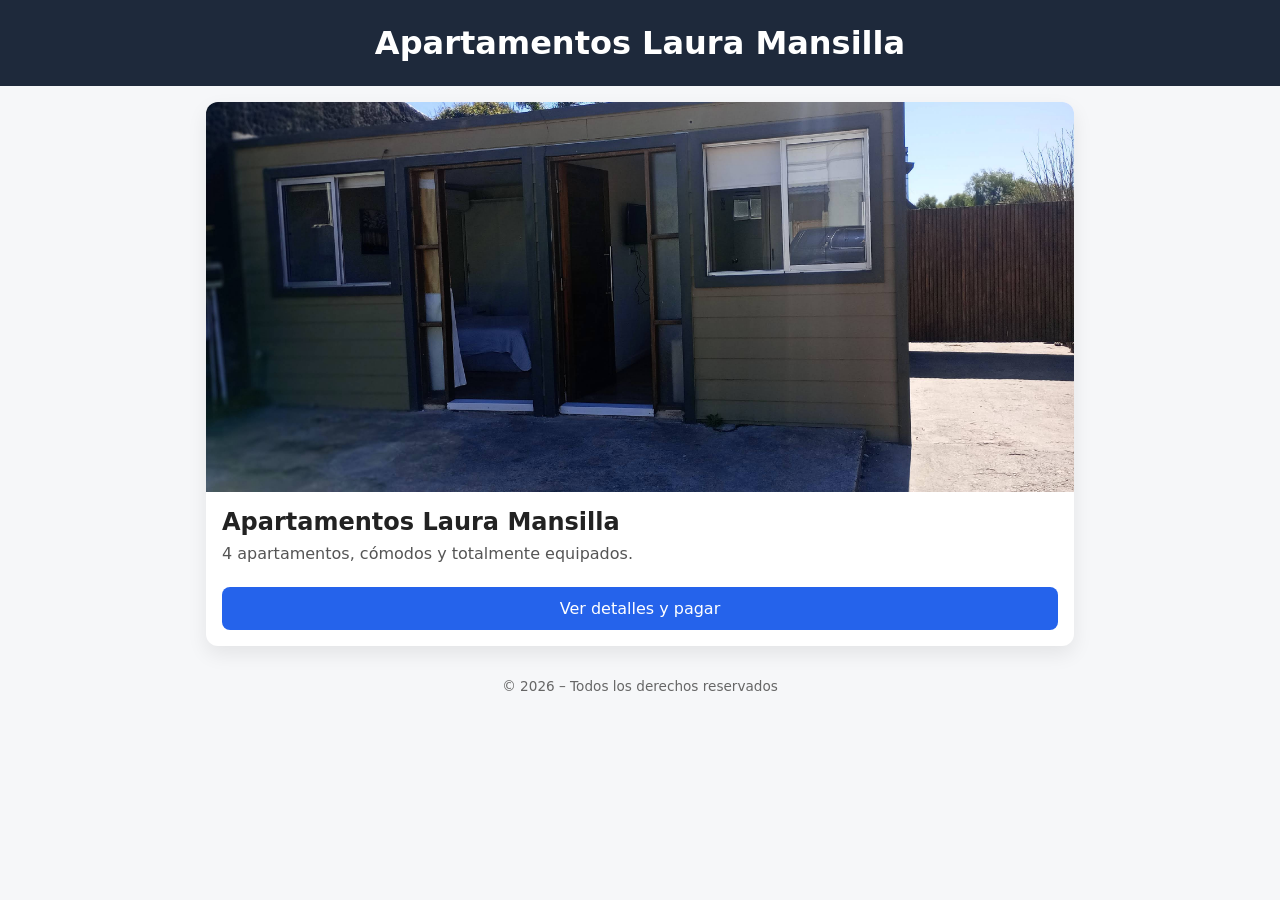
==== frontend/index.html @ 7ecbb336 "FEAT: First frontend version" ====
<!DOCTYPE html>
<html lang="es">
<head>
  <meta charset="UTF-8" />
  <meta name="viewport" content="width=device-width, initial-scale=1.0" />
  <title>Apartamentos Laura Mansilla</title>
  <link rel="stylesheet" href="css/styles.css" />
</head>
<body>

  <header class="header">
    <h1>Apartamentos Laura Mansilla</h1>
  </header>

<main class="container">

  <section class="apartment-card">
    <img src="assets/images/Fachada.jpg" alt="Apartamento">
    <h2>Apartamentos Laura Mansilla</h2>
    <p>4 apartamentos, cómodos y totalmente equipados.</p>

    <a href="detalle.html" class="btn">
      Ver detalles y pagar
    </a>
  </section>

</main>


  <footer class="footer">
    <p>© 2026 – Todos los derechos reservados</p>
  </footer>

  <script src="js/app.js"></script>
</body>
</html>
---- frontend/css/styles.css ----
* {
  box-sizing: border-box;
  margin: 0;
  padding: 0;
  font-family: system-ui, sans-serif;
}

body {
  background: #f6f7f9;
  color: #222;
}

.header {
  padding: 1.5rem;
  text-align: center;
  background: #1e293b;
  color: #fff;
}

.container {
  padding: 1rem;
  display: flex;
}
.containerDetalle {
  padding: 1rem;
  display:grid;
  gap: 1.5rem;
}
.apartment-card {
  background: white;
  border-radius: 12px;
  overflow: hidden;
  box-shadow: 0 8px 20px rgba(0,0,0,0.08);
}

.apartment-card img {
  width: 100%;
  display: block;
}

.apartment-card h2 {
  padding: 1rem 1rem 0;
}

.apartment-card p {
  padding: 0.5rem 1rem;
  color: #555;
}

.apartment-card button {
  margin: 1rem;
  padding: 0.75rem;
  width: calc(100% - 2rem);
  border: none;
  border-radius: 8px;
  background: #2563eb;
  color: white;
  font-size: 1rem;
  cursor: pointer;
}

.apartment-card button:hover {
  background: #1d4ed8;
}

.footer {
  text-align: center;
  padding: 1rem;
  font-size: 0.85rem;
  color: #666;
}

/* Desktop */
@media (min-width: 768px) {
  .containerDetalle {
    grid-template-columns: repeat(2, 1fr);
    max-width: 900px;
    margin: auto;
  }
}
@media (min-width: 768px) {
  .container {
    grid-template-columns: repeat(2, 1fr);
    max-width: 900px;
    margin: auto;
  }
}
.btn {
  display: block;
  text-align: center;
  margin: 1rem;
  padding: 0.75rem;
  background: #2563eb;
  color: white;
  border-radius: 8px;
  text-decoration: none;
}
.selector {
  margin-bottom: 1rem;
}

.selector select {
  width: 100%;
  padding: 0.5rem;
  margin-top: 0.5rem;
  border-radius: 6px;
}

.gallery img {
  width: 100%;
  border-radius: 12px;
}

.details {
  margin-top: 1rem;
}

.price {
  margin-top: 0.5rem;
  font-size: 1.1rem;
}

.alert {
  margin: 0px;
  padding: 1rem;
  background: #fff3cd;
  border-left: 4px solid #facc15;
  font-size: 0.9rem;
}
.gallery {
  display: flex;
  flex-direction: column;
  gap: 1rem;
}

.gallery img,
.gallery video {
  width: 100%;
  border-radius: 12px;
  box-shadow: 0 6px 16px rgba(0,0,0,0.1);
}
@media (min-width: 768px) {
  .gallery {
    display: grid;
    grid-template-columns: repeat(2, 1fr);
  }

  .gallery video {
    grid-column: span 2;
  }
}
.carousel {
  position: relative;
  width: 100%;
  aspect-ratio: 4 / 5;
  overflow: hidden;
  border-radius: 12px;
  background: #f1f1f1;
}

.carousel-track {
  display: flex;
  height: 100%;
  transition: transform 0.3s ease-in-out;
}

.slide {
  min-width: 100%;
  height: 100%;
  display: flex;
  justify-content: center;
  align-items: center;
}

.slide img,
.slide video {
  width: 100%;
  height: 100%;
  object-fit: cover; 
}


/* Flechas */
.nav {
  position: absolute;
  top: 50%;
  transform: translateY(-50%);
  background: rgba(0,0,0,0.5);
  color: white;
  border: none;
  font-size: 2rem;
  padding: 0.25rem 0.75rem;
  cursor: pointer;
  z-index: 2;
  border-radius: 50%;
}

.nav.prev {
  left: 10px;
}

.nav.next {
  right: 10px;
}

/* Desktop un poco más grande */
@media (min-width: 768px) {
  .nav {
    font-size: 2.5rem;
  }
}
.back-title {
  cursor: pointer;
}

.back-title:active {
  opacity: 0.7;
}
.details {
  margin-bottom: 1rem;
}

.details h2 {
  margin-bottom: 0.5rem;
}

.details p {
  margin-bottom: 0.5rem;
}

.selector {
  margin: 0px;
}
.lightbox {
  position: fixed;
  inset: 0;
  background: rgba(0,0,0,0.9);
  display: flex;
  justify-content: center;
  align-items: center;
  z-index: 9999;
}

.lightbox.hidden {
  display: none;
}

.lightbox-content img,
.lightbox-content video {
  max-width: 95vw;
  max-height: 95vh;
  object-fit: contain;
}
@media (min-width: 768px) {
  .carousel {
    aspect-ratio: 16 / 9;
  }
}
.booking {
  margin-top: 1.5rem;
  display: flex;
  flex-direction: column;
  gap: 1rem;
}

.nights select {
  width: 100%;
  padding: 0.5rem;
  border-radius: 6px;
}

.total {
  font-size: 1.2rem;
}

.btn-pago {
  padding: 0.9rem;
  background: #16a34a;
  color: white;
  border: none;
  border-radius: 8px;
  font-size: 1rem;
  cursor: pointer;
}

.btn-pago:hover {
  background: #15803d;
}
.nights input {
  width: 100%;
  padding: 0.5rem;
  border-radius: 6px;
  border: 1px solid #ccc;
  font-size: 1rem;
}
.modal {
  position: fixed;
  inset: 0;
  background: rgba(0,0,0,0.6);
  display: flex;
  justify-content: center;
  align-items: center;
  z-index: 9999;
}

.modal.hidden {
  display: none;
}

.modal-content {
  background: white;
  padding: 1.5rem;
  border-radius: 12px;
  width: 90%;
  max-width: 400px;
  display: flex;
  flex-direction: column;
  gap: 1rem;
}

.modal-content button {
  padding: 0.8rem;
  background: #16a34a;
  color: white;
  border: none;
  border-radius: 8px;
  cursor: pointer;
}

.modal-content button:disabled {
  background: #9ca3af;
  cursor: not-allowed;
}
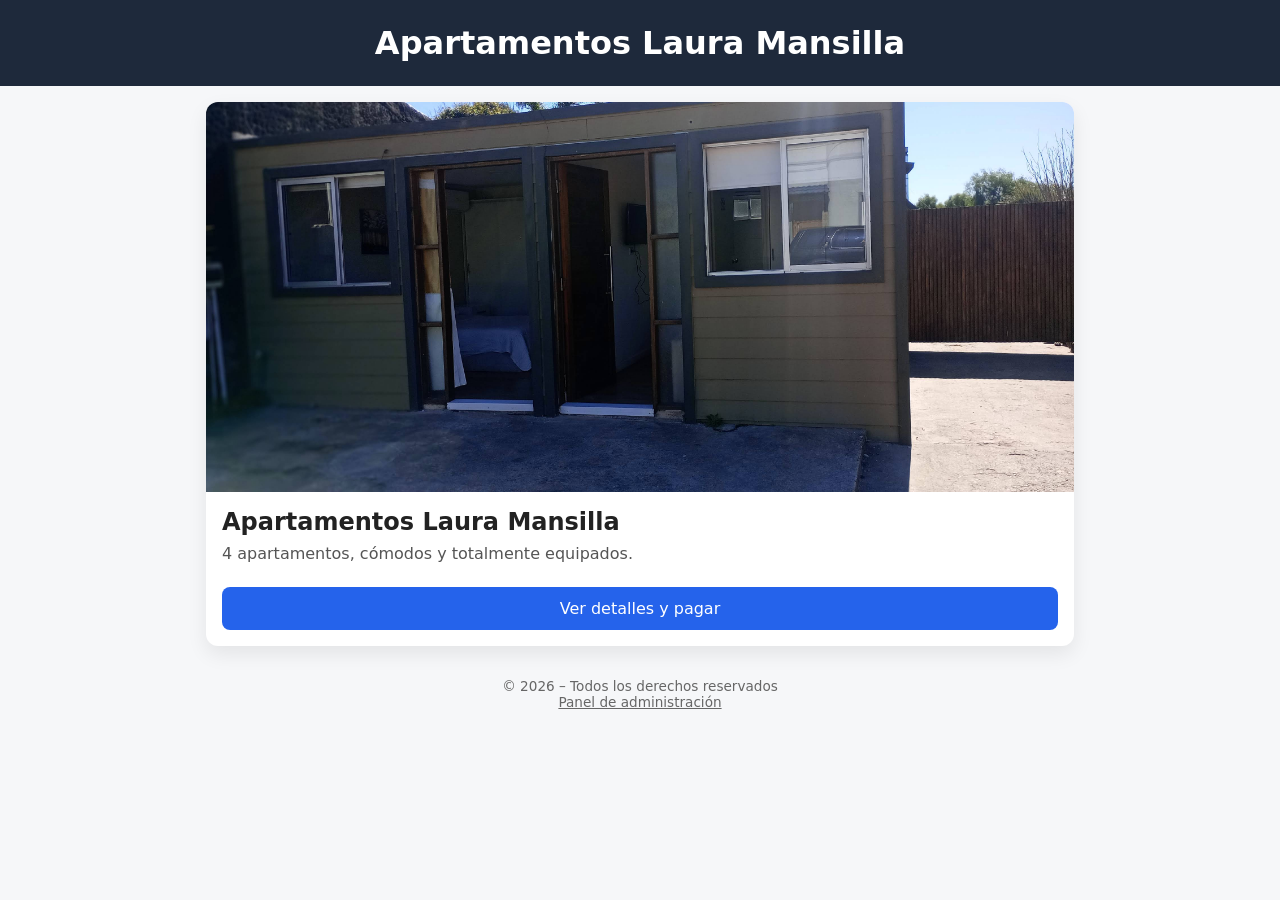
==== commit dec65ec7: "FEAT: Add admin panel for editing apartment config Single-screen table to manage availability, price" ====
--- a/frontend/index.html
+++ b/frontend/index.html
@@ -29,6 +29,7 @@
 
   <footer class="footer">
     <p>© 2026 – Todos los derechos reservados</p>
+    <p><a href="admin.html">Panel de administración</a></p>
   </footer>
 
   <script src="js/app.js"></script>
--- a/frontend/css/styles.css
+++ b/frontend/css/styles.css
@@ -1,3 +1,22 @@
+:root {
+  --color-bg: #f6f7f9;
+  --color-text: #222;
+  --color-header-bg: #1e293b;
+  --color-card: #ffffff;
+  --color-border: #e2e8f0;
+  --color-primary: #2563eb;
+  --color-primary-dark: #1d4ed8;
+  --color-success: #16a34a;
+  --color-success-dark: #15803d;
+  --color-danger: #dc2626;
+  --color-danger-dark: #b91c1c;
+  --shadow-soft: 0 8px 20px rgba(0, 0, 0, 0.08);
+  --radius-lg: 16px;
+  --radius-md: 12px;
+  --radius-sm: 8px;
+  --control-height: 36px;
+}
+
 * {
   box-sizing: border-box;
   margin: 0;
@@ -6,14 +25,14 @@
 }
 
 body {
-  background: #f6f7f9;
-  color: #222;
+  background: var(--color-bg);
+  color: var(--color-text);
 }
 
 .header {
   padding: 1.5rem;
   text-align: center;
-  background: #1e293b;
+  background: var(--color-header-bg);
   color: #fff;
 }
 
@@ -27,10 +46,10 @@
   gap: 1.5rem;
 }
 .apartment-card {
-  background: white;
-  border-radius: 12px;
+  background: var(--color-card);
+  border-radius: var(--radius-md);
   overflow: hidden;
-  box-shadow: 0 8px 20px rgba(0,0,0,0.08);
+  box-shadow: var(--shadow-soft);
 }
 
 .apartment-card img {
@@ -52,21 +71,25 @@
   padding: 0.75rem;
   width: calc(100% - 2rem);
   border: none;
-  border-radius: 8px;
-  background: #2563eb;
+  border-radius: var(--radius-sm);
+  background: var(--color-primary);
   color: white;
   font-size: 1rem;
   cursor: pointer;
 }
 
 .apartment-card button:hover {
-  background: #1d4ed8;
+  background: var(--color-primary-dark);
 }
 
 .footer {
   text-align: center;
   padding: 1rem;
   font-size: 0.85rem;
+  color: #666;
+}
+
+.footer a {
   color: #666;
 }
 
@@ -90,9 +113,9 @@
   text-align: center;
   margin: 1rem;
   padding: 0.75rem;
-  background: #2563eb;
+  background: var(--color-primary);
   color: white;
-  border-radius: 8px;
+  border-radius: var(--radius-sm);
   text-decoration: none;
 }
 .selector {
@@ -275,16 +298,16 @@
 
 .btn-pago {
   padding: 0.9rem;
-  background: #16a34a;
+  background: var(--color-success);
   color: white;
   border: none;
-  border-radius: 8px;
+  border-radius: var(--radius-sm);
   font-size: 1rem;
   cursor: pointer;
 }
 
 .btn-pago:hover {
-  background: #15803d;
+  background: var(--color-success-dark);
 }
 .nights input {
   width: 100%;
@@ -308,9 +331,9 @@
 }
 
 .modal-content {
-  background: white;
+  background: var(--color-card);
   padding: 1.5rem;
-  border-radius: 12px;
+  border-radius: var(--radius-md);
   width: 90%;
   max-width: 400px;
   display: flex;
@@ -320,10 +343,10 @@
 
 .modal-content button {
   padding: 0.8rem;
-  background: #16a34a;
+  background: var(--color-success);
   color: white;
   border: none;
-  border-radius: 8px;
+  border-radius: var(--radius-sm);
   cursor: pointer;
 }
 
@@ -331,4 +354,180 @@
   background: #9ca3af;
   cursor: not-allowed;
 }
+
+/* ---------- Panel de Administración ---------- */
+
+.admin-container {
+  padding: 1.5rem 1rem 3rem;
+  max-width: 1100px;
+  margin: 0 auto;
+}
+
+.admin-card {
+  background: var(--color-card);
+  border-radius: var(--radius-lg);
+  box-shadow: var(--shadow-soft);
+  border: 1px solid var(--color-border);
+  overflow: hidden;
+}
+
+.admin-table-wrapper {
+  overflow-x: auto;
+}
+
+.admin-table {
+  width: 100%;
+  min-width: 720px;
+  border-collapse: collapse;
+}
+
+.admin-table th {
+  text-align: left;
+  font-size: 0.85rem;
+  font-weight: 600;
+  letter-spacing: 0.02em;
+  color: #64748b;
+  text-transform: uppercase;
+  padding: 1rem 1.25rem;
+  border-bottom: 1px solid var(--color-border);
+  white-space: nowrap;
+}
+
+.admin-table td {
+  padding: 1rem 1.25rem;
+  border-bottom: 1px solid var(--color-border);
+  vertical-align: middle;
+}
+
+.admin-table tbody tr:last-child td {
+  border-bottom: none;
+}
+
+.admin-table tbody tr:hover {
+  background: #fafbfc;
+}
+
+.admin-cell-name {
+  font-weight: 600;
+  white-space: nowrap;
+}
+
+.admin-status-text {
+  margin-left: 0.6rem;
+  font-size: 0.85rem;
+  color: #64748b;
+}
+
+/* Switch (disponibilidad) */
+.switch {
+  position: relative;
+  display: inline-flex;
+  align-items: center;
+  width: 56px;
+  height: var(--control-height);
+  vertical-align: middle;
+}
+
+.switch-input {
+  position: absolute;
+  opacity: 0;
+  width: 0;
+  height: 0;
+}
+
+.switch-slider {
+  position: absolute;
+  inset: 0;
+  background: var(--color-danger);
+  border-radius: 999px;
+  cursor: pointer;
+  transition: background-color 0.2s ease;
+}
+
+.switch-slider::before {
+  content: "";
+  position: absolute;
+  top: 3px;
+  left: 3px;
+  width: calc(var(--control-height) - 6px);
+  height: calc(var(--control-height) - 6px);
+  background: white;
+  border-radius: 50%;
+  box-shadow: 0 1px 3px rgba(0, 0, 0, 0.3);
+  transition: transform 0.2s ease;
+}
+
+.switch-input:checked + .switch-slider {
+  background: var(--color-success);
+}
+
+.switch-input:checked + .switch-slider::before {
+  transform: translateX(calc(56px - var(--control-height)));
+}
+
+.switch-input:focus-visible + .switch-slider {
+  outline: 2px solid var(--color-primary);
+  outline-offset: 2px;
+}
+
+/* Inputs (precio / descuentos) */
+.admin-input-group {
+  display: inline-flex;
+  align-items: center;
+  height: var(--control-height);
+  border: 1px solid var(--color-border);
+  border-radius: var(--radius-sm);
+  background: #fff;
+  padding: 0 0.6rem;
+  gap: 0.35rem;
+  transition: border-color 0.15s ease, box-shadow 0.15s ease;
+}
+
+.admin-input-group:focus-within {
+  border-color: var(--color-primary);
+  box-shadow: 0 0 0 3px rgba(37, 99, 235, 0.12);
+}
+
+.admin-input-symbol {
+  color: #64748b;
+  font-size: 0.9rem;
+}
+
+.admin-input {
+  border: none;
+  outline: none;
+  font-size: 0.95rem;
+  width: 5.5rem;
+  height: 100%;
+  background: transparent;
+  color: var(--color-text);
+  font-family: inherit;
+}
+
+.admin-input--percent {
+  width: 3.5rem;
+}
+
+.admin-input::-webkit-outer-spin-button,
+.admin-input::-webkit-inner-spin-button {
+  -webkit-appearance: none;
+  margin: 0;
+}
+
+.admin-input[type="number"] {
+  -moz-appearance: textfield;
+}
+
+.admin-feedback {
+  text-align: center;
+  padding: 2rem 1rem;
+  color: #64748b;
+}
+
+@media (max-width: 600px) {
+  .admin-table th,
+  .admin-table td {
+    padding: 0.85rem 1rem;
+  }
+}
     
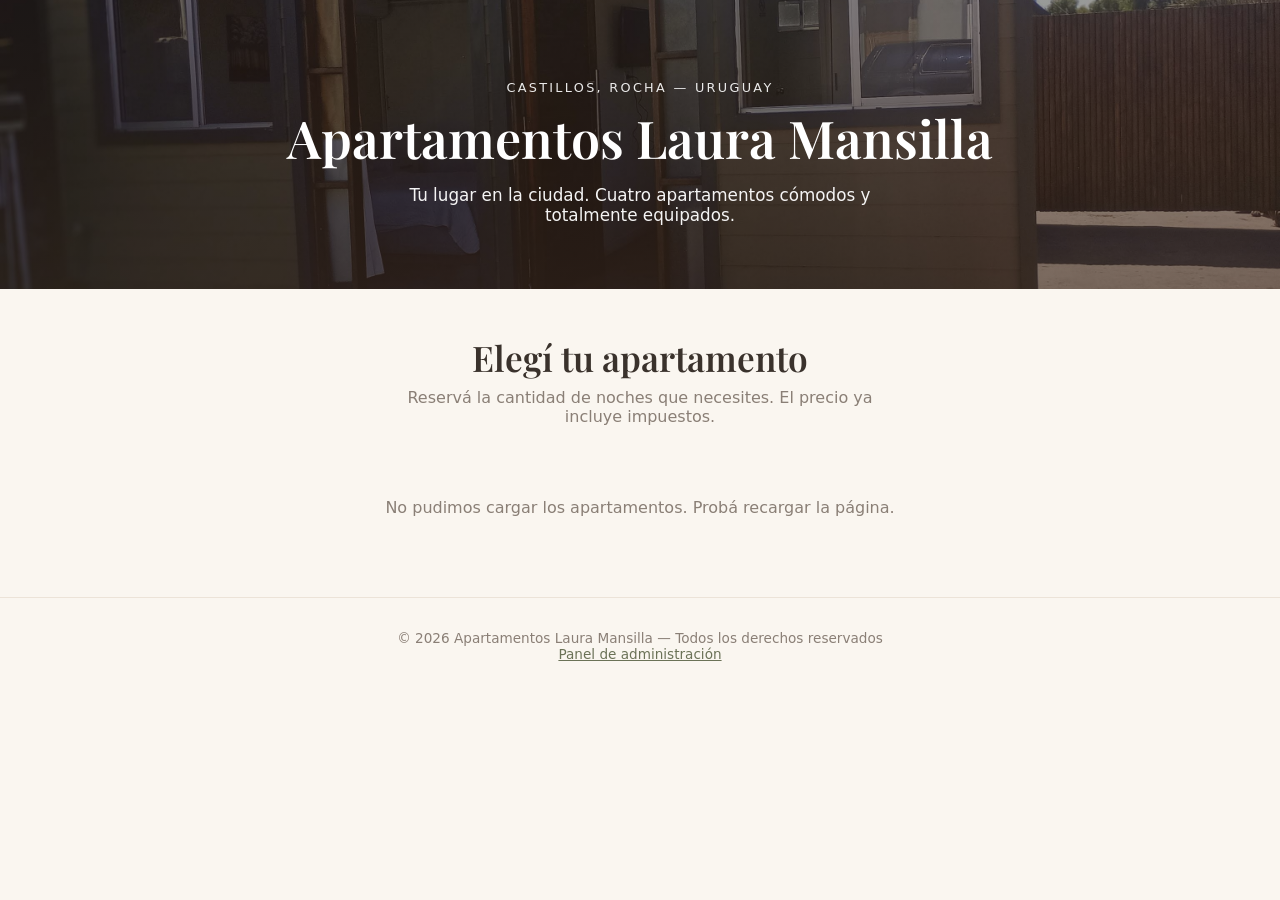
==== commit 6d0f12f6: "Merge feat/rediseno-visual into dev" ====
--- a/frontend/index.html
+++ b/frontend/index.html
@@ -4,31 +4,41 @@
   <meta charset="UTF-8" />
   <meta name="viewport" content="width=device-width, initial-scale=1.0" />
   <title>Apartamentos Laura Mansilla</title>
+  <link rel="preconnect" href="https://fonts.googleapis.com" />
+  <link rel="preconnect" href="https://fonts.gstatic.com" crossorigin />
+  <link href="https://fonts.googleapis.com/css2?family=Playfair+Display:wght@500;600;700&display=swap" rel="stylesheet" />
   <link rel="stylesheet" href="css/styles.css" />
 </head>
-<body>
+<body class="public">
 
-  <header class="header">
-    <h1>Apartamentos Laura Mansilla</h1>
+  <header class="public-hero">
+    <div class="public-hero__overlay"></div>
+    <div class="public-hero__content">
+      <p class="public-hero__eyebrow">Castillos, Rocha — Uruguay</p>
+      <h1>Apartamentos Laura Mansilla</h1>
+      <p class="public-hero__subtitle">
+        Tu lugar en la ciudad. Cuatro apartamentos cómodos y totalmente equipados.
+      </p>
+    </div>
   </header>
 
-<main class="container">
+  <main class="public-container">
 
-  <section class="apartment-card">
-    <img src="assets/images/Fachada.jpg" alt="Apartamento">
-    <h2>Apartamentos Laura Mansilla</h2>
-    <p>4 apartamentos, cómodos y totalmente equipados.</p>
+    <section class="apartments">
+      <h2 class="apartments__title">Elegí tu apartamento</h2>
+      <p class="apartments__lead">
+        Reservá la cantidad de noches que necesites. El precio ya incluye impuestos.
+      </p>
 
-    <a href="detalle.html" class="btn">
-      Ver detalles y pagar
-    </a>
-  </section>
+      <div id="apartmentsGrid" class="apartments-grid">
+        <p class="public-feedback">Cargando apartamentos…</p>
+      </div>
+    </section>
 
-</main>
+  </main>
 
-
-  <footer class="footer">
-    <p>© 2026 – Todos los derechos reservados</p>
+  <footer class="public-footer">
+    <p>© 2026 Apartamentos Laura Mansilla — Todos los derechos reservados</p>
     <p><a href="admin.html">Panel de administración</a></p>
   </footer>
 
--- a/frontend/css/styles.css
+++ b/frontend/css/styles.css
@@ -530,4 +530,361 @@
     padding: 0.85rem 1rem;
   }
 }
-    +
+/* ============================================================
+   TEMA CÁLIDO — solo páginas públicas (body.public).
+   El panel admin no lleva esta clase, así que queda intacto.
+   ============================================================ */
+
+body.public {
+  --bg: #faf6f0;
+  --surface: #fffdfa;
+  --ink: #3a322c;
+  --muted: #8a7f76;
+  --line: #ece3d8;
+  --terracotta: #c4683f;
+  --terracotta-dark: #a8552f;
+  --olive: #6b7257;
+  --warm-shadow: 0 12px 30px rgba(90, 60, 35, 0.10);
+
+  background: var(--bg);
+  color: var(--ink);
+}
+
+body.public h1,
+body.public h2,
+body.public h3 {
+  font-family: "Playfair Display", Georgia, serif;
+  font-weight: 600;
+  line-height: 1.2;
+}
+
+/* ---------- Hero (index) ---------- */
+.public-hero {
+  position: relative;
+  padding: 5rem 1.5rem 4rem;
+  text-align: center;
+  color: #fff;
+  background: url("../assets/images/Fachada.jpg") center / cover no-repeat;
+}
+
+.public-hero__overlay {
+  position: absolute;
+  inset: 0;
+  background: linear-gradient(180deg, rgba(58, 40, 28, 0.45), rgba(58, 40, 28, 0.68));
+}
+
+.public-hero__content {
+  position: relative;
+  max-width: 720px;
+  margin: 0 auto;
+}
+
+.public-hero__eyebrow {
+  text-transform: uppercase;
+  letter-spacing: 0.18em;
+  font-size: 0.8rem;
+  opacity: 0.9;
+  margin-bottom: 0.75rem;
+}
+
+.public-hero h1 {
+  font-size: clamp(2rem, 6vw, 3.25rem);
+  margin-bottom: 1rem;
+}
+
+.public-hero__subtitle {
+  font-size: 1.05rem;
+  max-width: 540px;
+  margin: 0 auto;
+  opacity: 0.95;
+}
+
+/* ---------- Listado de apartamentos (index) ---------- */
+.public-container {
+  max-width: 1080px;
+  margin: 0 auto;
+  padding: 3rem 1.25rem;
+}
+
+.apartments__title {
+  font-size: clamp(1.6rem, 4vw, 2.2rem);
+  text-align: center;
+}
+
+.apartments__lead {
+  text-align: center;
+  color: var(--muted);
+  margin: 0.5rem auto 2.5rem;
+  max-width: 480px;
+}
+
+.apartments-grid {
+  display: grid;
+  gap: 1.75rem;
+  grid-template-columns: 1fr;
+}
+
+@media (min-width: 640px) {
+  .apartments-grid {
+    grid-template-columns: repeat(2, 1fr);
+  }
+}
+
+.apt-card {
+  background: var(--surface);
+  border: 1px solid var(--line);
+  border-radius: 18px;
+  overflow: hidden;
+  box-shadow: var(--warm-shadow);
+  display: flex;
+  flex-direction: column;
+  transition: transform 0.2s ease, box-shadow 0.2s ease;
+}
+
+.apt-card:hover {
+  transform: translateY(-4px);
+  box-shadow: 0 18px 40px rgba(90, 60, 35, 0.16);
+}
+
+.apt-card--off {
+  opacity: 0.72;
+}
+
+.apt-card__media {
+  position: relative;
+  aspect-ratio: 4 / 3;
+  overflow: hidden;
+}
+
+.apt-card__media img {
+  width: 100%;
+  height: 100%;
+  object-fit: cover;
+  display: block;
+}
+
+.apt-card__badge {
+  position: absolute;
+  top: 0.75rem;
+  left: 0.75rem;
+  background: rgba(58, 40, 28, 0.85);
+  color: #fff;
+  padding: 0.3rem 0.7rem;
+  border-radius: 999px;
+  font-size: 0.78rem;
+}
+
+.apt-card__body {
+  padding: 1.25rem 1.25rem 1.5rem;
+  display: flex;
+  flex-direction: column;
+  gap: 0.5rem;
+  flex: 1;
+}
+
+.apt-card__name {
+  font-size: 1.35rem;
+}
+
+.apt-card__desc {
+  color: var(--muted);
+  font-size: 0.95rem;
+  flex: 1;
+}
+
+.apt-card__price {
+  font-size: 1.05rem;
+}
+
+.apt-card__price strong {
+  font-size: 1.4rem;
+  color: var(--terracotta);
+}
+
+.apt-card__price span {
+  color: var(--muted);
+  font-size: 0.9rem;
+}
+
+.btn-warm {
+  display: inline-block;
+  text-align: center;
+  margin-top: 0.75rem;
+  padding: 0.8rem 1.25rem;
+  background: var(--terracotta);
+  color: #fff;
+  border-radius: 999px;
+  text-decoration: none;
+  font-weight: 600;
+  transition: background 0.15s ease;
+}
+
+.btn-warm:hover {
+  background: var(--terracotta-dark);
+}
+
+.btn-warm--disabled {
+  background: #c9bdb0;
+  cursor: not-allowed;
+}
+
+.public-feedback {
+  grid-column: 1 / -1;
+  text-align: center;
+  color: var(--muted);
+  padding: 2rem;
+}
+
+.public-footer {
+  text-align: center;
+  padding: 2rem 1rem;
+  color: var(--muted);
+  font-size: 0.85rem;
+  border-top: 1px solid var(--line);
+}
+
+.public-footer a {
+  color: var(--olive);
+}
+
+/* ---------- Barra superior (detalle) ---------- */
+.detalle-bar {
+  display: flex;
+  align-items: center;
+  gap: 1rem;
+  padding: 1rem 1.25rem;
+  background: var(--surface);
+  border-bottom: 1px solid var(--line);
+  position: sticky;
+  top: 0;
+  z-index: 10;
+}
+
+.detalle-bar__back {
+  color: var(--terracotta);
+  text-decoration: none;
+  font-weight: 600;
+}
+
+.detalle-bar__brand {
+  color: var(--muted);
+  font-size: 0.95rem;
+}
+
+/* ---------- Contenido del detalle ---------- */
+body.public .containerDetalle {
+  max-width: 960px;
+  margin: 0 auto;
+  padding: 2rem 1.25rem 3rem;
+}
+
+body.public .details h2 {
+  font-size: clamp(1.6rem, 4vw, 2.2rem);
+}
+
+body.public #descripcion,
+body.public #equipado {
+  color: var(--muted);
+  font-size: 0.97rem;
+}
+
+body.public .price {
+  font-size: 1.1rem;
+}
+
+body.public .price strong {
+  color: var(--terracotta);
+  font-size: 1.3rem;
+}
+
+body.public .carousel {
+  border-radius: 18px;
+  box-shadow: var(--warm-shadow);
+  background: #efe7dd;
+}
+
+body.public .booking {
+  background: var(--surface);
+  border: 1px solid var(--line);
+  border-radius: 18px;
+  padding: 1.5rem;
+  box-shadow: var(--warm-shadow);
+  margin-top: 0;
+}
+
+body.public .nights input {
+  border: 1px solid var(--line);
+  border-radius: 10px;
+}
+
+body.public .nights input:focus {
+  outline: none;
+  border-color: var(--terracotta);
+  box-shadow: 0 0 0 3px rgba(196, 104, 63, 0.15);
+}
+
+body.public .total {
+  font-size: 1.35rem;
+}
+
+body.public .total strong {
+  color: var(--terracotta);
+}
+
+.total-note {
+  color: var(--muted);
+  font-size: 0.85rem;
+  margin-top: -0.5rem;
+}
+
+body.public .btn-pago {
+  background: var(--terracotta);
+  border-radius: 999px;
+  font-weight: 600;
+  padding: 1rem;
+}
+
+body.public .btn-pago:hover {
+  background: var(--terracotta-dark);
+}
+
+body.public .modal-content {
+  border-radius: 18px;
+}
+
+body.public .modal-content h3 {
+  font-size: 1.4rem;
+}
+
+body.public .modal-content button {
+  background: var(--terracotta);
+  border-radius: 999px;
+}
+
+body.public .modal-content button:disabled {
+  background: #c9bdb0;
+}
+
+/* Desktop: info + reserva a la izquierda, galería a la derecha ocupando alto completo. */
+@media (min-width: 768px) {
+  body.public .containerDetalle {
+    grid-template-columns: 1.1fr 1fr;
+    align-items: start;
+  }
+
+  body.public .details {
+    grid-column: 1;
+    grid-row: 1;
+  }
+
+  body.public .booking {
+    grid-column: 1;
+    grid-row: 2;
+  }
+
+  body.public .carousel {
+    grid-column: 2;
+    grid-row: 1 / span 2;
+  }
+}
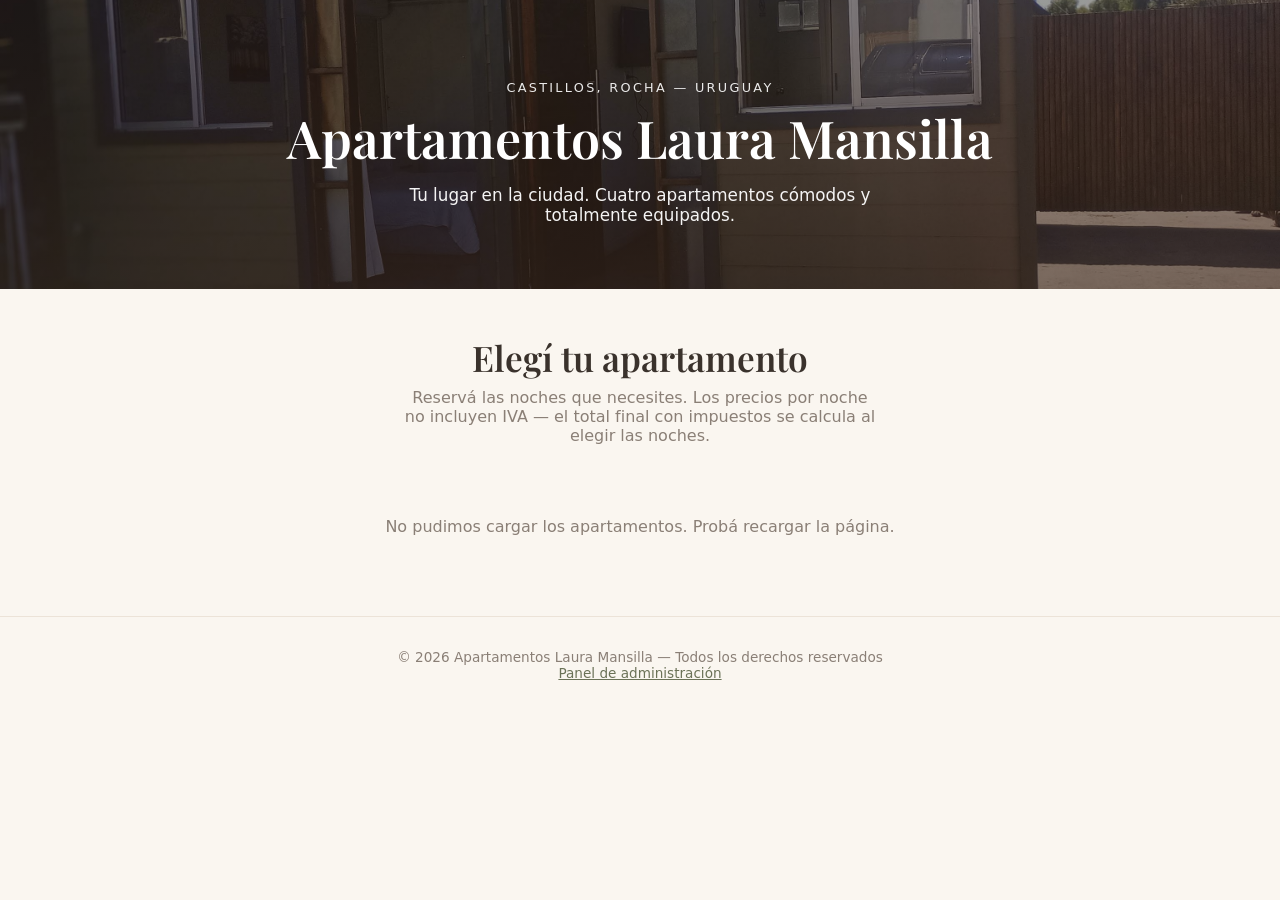
==== commit 490cd6a1: "Merge feat/pulido-detalle-pagos into dev" ====
--- a/frontend/index.html
+++ b/frontend/index.html
@@ -27,7 +27,8 @@
     <section class="apartments">
       <h2 class="apartments__title">Elegí tu apartamento</h2>
       <p class="apartments__lead">
-        Reservá la cantidad de noches que necesites. El precio ya incluye impuestos.
+        Reservá las noches que necesites. Los precios por noche no incluyen IVA — el total
+        final con impuestos se calcula al elegir las noches.
       </p>
 
       <div id="apartmentsGrid" class="apartments-grid">
--- a/frontend/css/styles.css
+++ b/frontend/css/styles.css
@@ -547,6 +547,21 @@
   --olive: #6b7257;
   --warm-shadow: 0 12px 30px rgba(90, 60, 35, 0.10);
 
+  /* Remapeo de la paleta vieja (azul/slate) → cálida. Así el panel admin, que usa estas
+     variables y la clase .header, toma los mismos tonos sin reescribir cada regla. */
+  --color-bg: var(--bg);
+  --color-card: var(--surface);
+  --color-text: var(--ink);
+  --color-border: var(--line);
+  --color-header-bg: var(--ink);
+  --color-primary: var(--terracotta);
+  --color-primary-dark: var(--terracotta-dark);
+  --color-success: var(--olive);
+  --color-success-dark: #59604a;
+  --color-danger: #bf6a52;
+  --color-danger-dark: #a5563f;
+  --shadow-soft: var(--warm-shadow);
+
   background: var(--bg);
   color: var(--ink);
 }
@@ -772,38 +787,104 @@
   font-size: 0.95rem;
 }
 
-/* ---------- Contenido del detalle ---------- */
-body.public .containerDetalle {
-  max-width: 960px;
+/* ---------- Detalle: layout ---------- */
+.detalle {
+  max-width: 1120px;
   margin: 0 auto;
-  padding: 2rem 1.25rem 3rem;
-}
-
-body.public .details h2 {
-  font-size: clamp(1.6rem, 4vw, 2.2rem);
-}
-
-body.public #descripcion,
-body.public #equipado {
-  color: var(--muted);
-  font-size: 0.97rem;
-}
-
-body.public .price {
-  font-size: 1.1rem;
-}
-
-body.public .price strong {
-  color: var(--terracotta);
-  font-size: 1.3rem;
-}
-
+  padding: 2rem 1.25rem 4rem;
+  display: grid;
+  gap: 1.75rem 2.5rem;
+  grid-template-columns: 1fr;
+}
+
+@media (min-width: 900px) {
+  .detalle {
+    grid-template-columns: minmax(0, 1.7fr) minmax(290px, 1fr);
+    grid-template-areas:
+      "gallery aside"
+      "info    aside";
+    align-items: start;
+  }
+
+  .detalle__gallery { grid-area: gallery; }
+  .detalle__info { grid-area: info; }
+  .detalle__aside { grid-area: aside; }
+
+  .detalle__aside .booking {
+    position: sticky;
+    top: 88px;
+  }
+}
+
+/* ---------- Detalle: galería ---------- */
 body.public .carousel {
   border-radius: 18px;
   box-shadow: var(--warm-shadow);
   background: #efe7dd;
 }
 
+/* ---------- Detalle: info ---------- */
+.details__eyebrow {
+  text-transform: uppercase;
+  letter-spacing: 0.14em;
+  font-size: 0.78rem;
+  color: var(--terracotta);
+  margin-bottom: 0.6rem;
+}
+
+.detalle__info h1 {
+  font-size: clamp(1.8rem, 4vw, 2.5rem);
+  margin-bottom: 0.75rem;
+}
+
+.details__desc {
+  color: var(--muted);
+  font-size: 1rem;
+  line-height: 1.6;
+  max-width: 60ch;
+}
+
+.amenities {
+  margin-top: 2rem;
+  padding-top: 1.75rem;
+  border-top: 1px solid var(--line);
+}
+
+.amenities__title {
+  font-size: 1.2rem;
+  margin-bottom: 1rem;
+}
+
+.amenities__list {
+  list-style: none;
+  display: grid;
+  grid-template-columns: 1fr;
+  gap: 0.7rem 1.5rem;
+}
+
+@media (min-width: 480px) {
+  .amenities__list {
+    grid-template-columns: 1fr 1fr;
+  }
+}
+
+.amenities__list li {
+  position: relative;
+  padding-left: 1.7rem;
+  color: var(--ink);
+  font-size: 0.97rem;
+}
+
+.amenities__list li::before {
+  content: "✓";
+  position: absolute;
+  left: 0;
+  top: 0;
+  color: var(--terracotta);
+  font-weight: 700;
+}
+
+/* ---------- Detalle: tarjeta de reserva ---------- */
 body.public .booking {
   background: var(--surface);
   border: 1px solid var(--line);
@@ -811,11 +892,42 @@
   padding: 1.5rem;
   box-shadow: var(--warm-shadow);
   margin-top: 0;
+  gap: 1.1rem;
+}
+
+.booking__price {
+  display: flex;
+  align-items: baseline;
+  gap: 0.4rem;
+}
+
+.booking__price strong {
+  font-size: 1.9rem;
+  color: var(--terracotta);
+}
+
+.booking__price span {
+  color: var(--muted);
+  font-size: 0.95rem;
+}
+
+.booking .nights {
+  display: flex;
+  flex-direction: column;
+  gap: 0.4rem;
+}
+
+.booking .nights label {
+  font-size: 0.9rem;
+  color: var(--muted);
 }
 
 body.public .nights input {
+  width: 100%;
+  padding: 0.6rem 0.7rem;
   border: 1px solid var(--line);
   border-radius: 10px;
+  font-size: 1rem;
 }
 
 body.public .nights input:focus {
@@ -824,21 +936,31 @@
   box-shadow: 0 0 0 3px rgba(196, 104, 63, 0.15);
 }
 
-body.public .total {
-  font-size: 1.35rem;
-}
-
-body.public .total strong {
-  color: var(--terracotta);
+.booking__divider {
+  height: 1px;
+  background: var(--line);
+}
+
+.booking__total {
+  display: flex;
+  justify-content: space-between;
+  align-items: baseline;
+  font-size: 1.05rem;
+}
+
+.booking__total strong {
+  font-size: 1.6rem;
+  color: var(--ink);
 }
 
 .total-note {
   color: var(--muted);
-  font-size: 0.85rem;
-  margin-top: -0.5rem;
+  font-size: 0.82rem;
+  margin-top: -0.4rem;
 }
 
 body.public .btn-pago {
+  width: 100%;
   background: var(--terracotta);
   border-radius: 999px;
   font-weight: 600;
@@ -849,6 +971,7 @@
   background: var(--terracotta-dark);
 }
 
+/* ---------- Modal legal ---------- */
 body.public .modal-content {
   border-radius: 18px;
 }
@@ -866,25 +989,83 @@
   background: #c9bdb0;
 }
 
-/* Desktop: info + reserva a la izquierda, galería a la derecha ocupando alto completo. */
-@media (min-width: 768px) {
-  body.public .containerDetalle {
-    grid-template-columns: 1.1fr 1fr;
-    align-items: start;
-  }
-
-  body.public .details {
-    grid-column: 1;
-    grid-row: 1;
-  }
-
-  body.public .booking {
-    grid-column: 1;
-    grid-row: 2;
-  }
-
-  body.public .carousel {
-    grid-column: 2;
-    grid-row: 1 / span 2;
-  }
-}
+/* ---------- Páginas de estado de pago ---------- */
+.status {
+  min-height: 62vh;
+  display: grid;
+  place-items: center;
+  padding: 3rem 1.25rem;
+}
+
+.status-card {
+  background: var(--surface);
+  border: 1px solid var(--line);
+  border-radius: 20px;
+  box-shadow: var(--warm-shadow);
+  padding: 2.75rem 2rem 2.5rem;
+  max-width: 440px;
+  width: 100%;
+  text-align: center;
+}
+
+.status-card__badge {
+  width: 66px;
+  height: 66px;
+  border-radius: 50%;
+  display: grid;
+  place-items: center;
+  margin: 0 auto 1.4rem;
+  font-size: 2rem;
+  font-weight: 700;
+  line-height: 1;
+}
+
+.status-card--success .status-card__badge {
+  background: rgba(107, 114, 87, 0.16);
+  color: var(--olive);
+}
+
+.status-card--error .status-card__badge {
+  background: rgba(196, 104, 63, 0.16);
+  color: var(--terracotta-dark);
+}
+
+.status-card h1 {
+  font-size: 1.7rem;
+  margin-bottom: 0.7rem;
+}
+
+.status-card p {
+  color: var(--muted);
+  line-height: 1.6;
+  margin-bottom: 1.6rem;
+}
+
+.status-card .btn-warm {
+  width: 100%;
+}
+
+.status-card__link {
+  display: inline-block;
+  margin-top: 0.9rem;
+  color: var(--muted);
+  font-size: 0.9rem;
+}
+
+/* ---------- Panel admin: ajustes para la paleta cálida ---------- */
+/* Estos valores estaban hardcodeados (grises slate / anillo de foco azul), no en variables,
+   así que el remapeo de arriba no los alcanza. */
+body.public .admin-table th,
+body.public .admin-status-text,
+body.public .admin-input-symbol,
+body.public .admin-feedback {
+  color: var(--muted);
+}
+
+body.public .admin-table tbody tr:hover {
+  background: #f5efe6;
+}
+
+body.public .admin-input-group:focus-within {
+  box-shadow: 0 0 0 3px rgba(196, 104, 63, 0.12);
+}
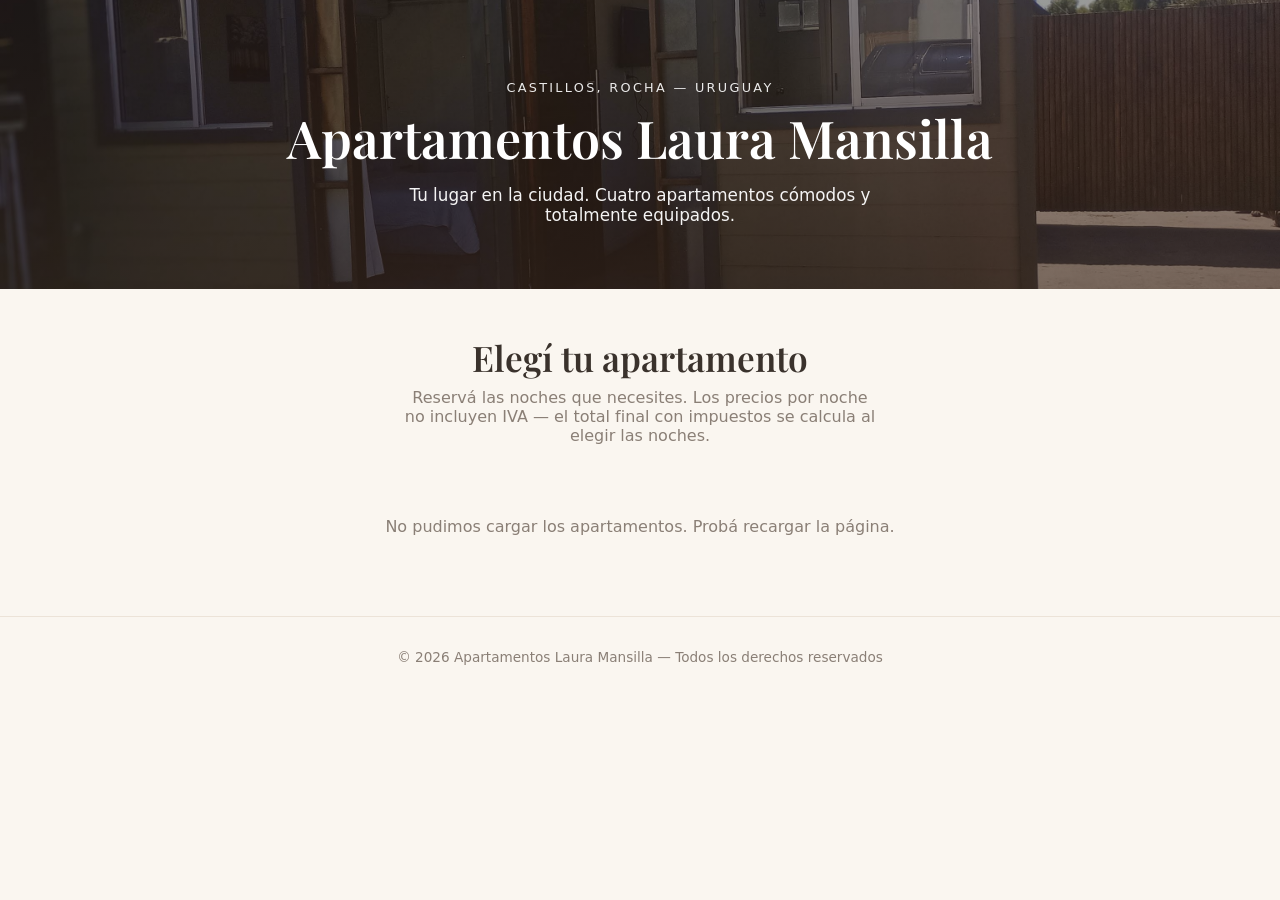
==== commit db8100a9: "FIX: Sacar link visible al panel de admin del index" ====
--- a/frontend/index.html
+++ b/frontend/index.html
@@ -40,7 +40,6 @@
 
   <footer class="public-footer">
     <p>© 2026 Apartamentos Laura Mansilla — Todos los derechos reservados</p>
-    <p><a href="admin.html">Panel de administración</a></p>
   </footer>
 
   <script src="js/app.js"></script>
--- a/frontend/css/styles.css
+++ b/frontend/css/styles.css
@@ -363,6 +363,25 @@
   margin: 0 auto;
 }
 
+/* Cartel informativo del IVA por temporada (panel de admin) */
+.iva-banner {
+  padding: 0.9rem 1.1rem;
+  border-radius: var(--radius-md);
+  border: 1px solid var(--line);
+  font-size: 0.95rem;
+  line-height: 1.45;
+  color: var(--ink);
+  margin-bottom: 1.5rem;
+}
+.iva-banner--on {
+  background: #eef1e9;                 /* verde oliva suave */
+  border-color: var(--olive);
+}
+.iva-banner--off {
+  background: #f6efe7;                 /* arena suave */
+  border-color: var(--line);
+}
+
 .admin-card {
   background: var(--color-card);
   border-radius: var(--radius-lg);
@@ -1052,6 +1071,33 @@
   font-size: 0.9rem;
 }
 
+/* ---------- Panel admin: header con volver al sitio ---------- */
+body.public .admin-header {
+  display: grid;
+  grid-template-columns: 1fr auto 1fr;
+  align-items: center;
+  gap: 1rem;
+  padding: 1.25rem 1.5rem;
+}
+
+.admin-header__back {
+  grid-column: 1;
+  justify-self: start;
+  color: #f1e7da;
+  text-decoration: none;
+  font-size: 0.95rem;
+  font-weight: 600;
+  white-space: nowrap;
+}
+
+.admin-header__back:hover {
+  color: #fff;
+}
+
+.admin-header h1 {
+  grid-column: 2;
+}
+
 /* ---------- Panel admin: ajustes para la paleta cálida ---------- */
 /* Estos valores estaban hardcodeados (grises slate / anillo de foco azul), no en variables,
    así que el remapeo de arriba no los alcanza. */
@@ -1069,3 +1115,108 @@
 body.public .admin-input-group:focus-within {
   box-shadow: 0 0 0 3px rgba(196, 104, 63, 0.12);
 }
+
+/* ---------- Panel admin: tarjetas de apartamento ---------- */
+.admin-apartments {
+  display: grid;
+  gap: 1.5rem;
+  grid-template-columns: 1fr;
+}
+
+@media (min-width: 760px) {
+  .admin-apartments {
+    grid-template-columns: repeat(2, 1fr);
+  }
+}
+
+.apt-admin {
+  background: var(--surface);
+  border: 1px solid var(--line);
+  border-radius: var(--radius-lg);
+  box-shadow: var(--warm-shadow);
+  padding: 1.5rem;
+  display: flex;
+  flex-direction: column;
+  gap: 1.25rem;
+}
+
+.apt-admin__head {
+  display: flex;
+  align-items: center;
+  justify-content: space-between;
+  gap: 1rem;
+}
+
+.apt-admin__name {
+  font-size: 1.3rem;
+}
+
+.apt-admin__field {
+  display: flex;
+  flex-direction: column;
+  gap: 0.45rem;
+}
+
+.apt-admin__field > label {
+  font-size: 0.9rem;
+  color: var(--muted);
+}
+
+.apt-admin__discount {
+  border: 1px solid var(--line);
+  border-radius: var(--radius-md);
+  padding: 0.9rem 1rem 1rem;
+}
+
+.apt-admin__discount legend {
+  padding: 0 0.4rem;
+  font-size: 0.85rem;
+  font-weight: 600;
+  color: var(--ink);
+}
+
+.apt-admin__discount-row {
+  display: flex;
+  align-items: center;
+  flex-wrap: wrap;
+  gap: 0.6rem;
+}
+
+.apt-admin__sep {
+  color: var(--muted);
+  font-size: 0.88rem;
+}
+
+.admin-input--nights {
+  width: 3.5rem;
+}
+
+.apt-admin__foot {
+  display: flex;
+  align-items: center;
+  justify-content: space-between;
+  gap: 1rem;
+  padding-top: 1rem;
+  border-top: 1px solid var(--line);
+}
+
+.apt-admin__save {
+  margin-top: 0;
+}
+
+.btn-warm:disabled {
+  background: #c9bdb0;
+  cursor: not-allowed;
+}
+
+.apt-admin__status {
+  font-size: 0.85rem;
+}
+
+.apt-admin__status--ok {
+  color: var(--olive);
+}
+
+.apt-admin__status--dirty {
+  color: var(--terracotta-dark);
+}
